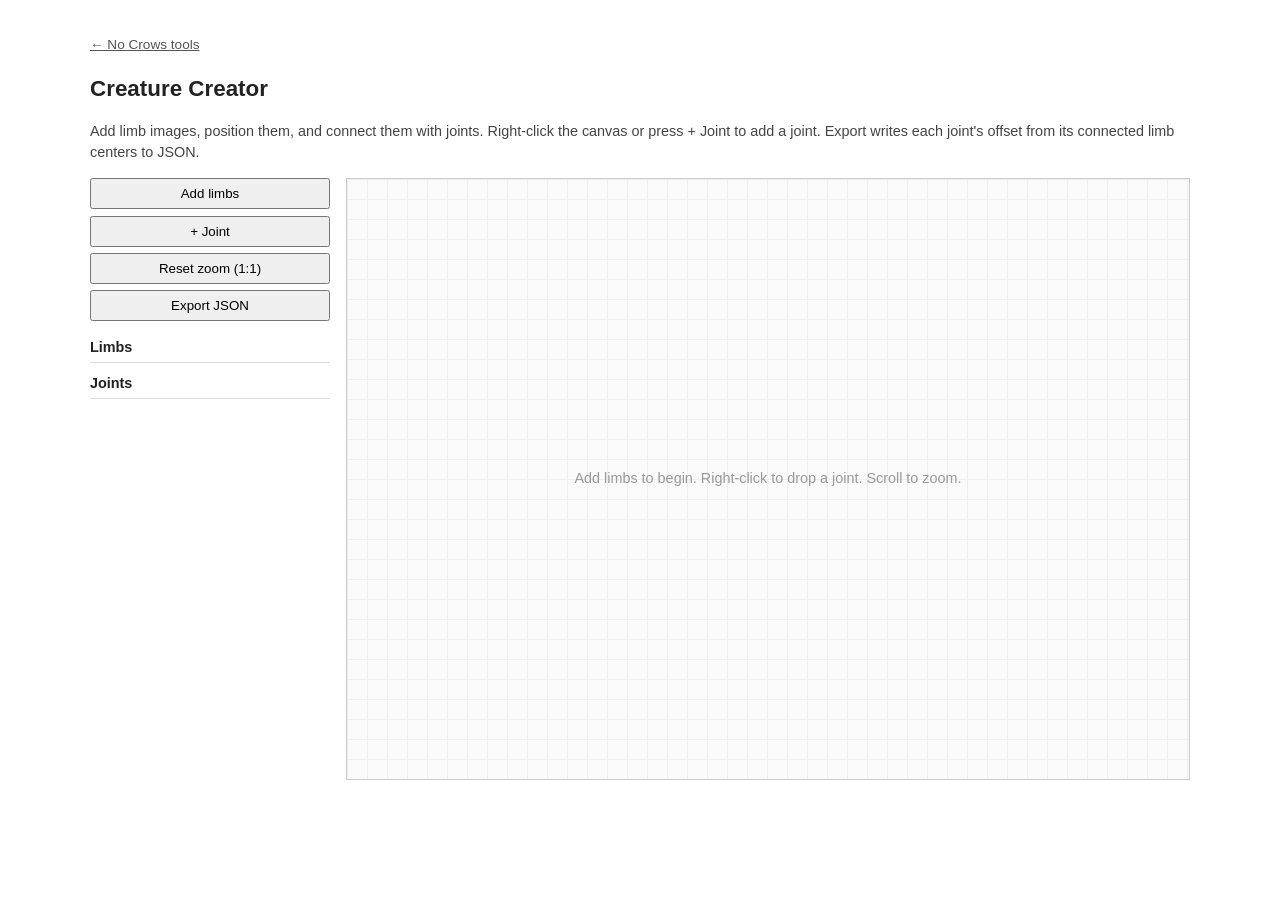
==== tools/creature-creator/index.html @ 3ebf4062 "added creature creator tool" ====
<!DOCTYPE html>
<html lang="en">
<head>
<meta charset="UTF-8">
<meta name="viewport" content="width=device-width, initial-scale=1.0">
<title>Creature Creator — No Crows tools</title>
<link rel="stylesheet" href="style.css">
</head>
<body>
  <p class="back"><a href="../../">&larr; No Crows tools</a></p>
  <h1>Creature Creator</h1>
  <p class="intro">Add limb images, position them, and connect them with joints. Right-click the canvas or press + Joint to add a joint. Export writes each joint's offset from its connected limb centers to JSON.</p>

  <div id="app">
    <aside id="panel">
      <div class="toolbar">
        <button id="add-limbs">Add limbs</button>
        <button id="add-joint">+ Joint</button>
        <button id="reset-view">Reset zoom (1:1)</button>
        <button id="export-json">Export JSON</button>
        <input type="file" id="limb-file" accept="image/png" multiple hidden>
      </div>

      <section>
        <h2>Limbs</h2>
        <ul id="limb-list" class="list"></ul>
      </section>

      <section>
        <h2>Joints</h2>
        <ul id="joint-list" class="list"></ul>
      </section>

      <section id="connections-section" hidden>
        <h2>Connected to <span id="conn-joint-name"></span></h2>
        <ul id="conn-list" class="list"></ul>
      </section>
    </aside>

    <div id="stage">
      <div id="world">
        <svg id="links"></svg>
      </div>
      <p id="stage-hint">Add limbs to begin. Right-click to drop a joint. Scroll to zoom.</p>
    </div>
  </div>

  <script src="creature.js"></script>
</body>
</html>
---- tools/creature-creator/style.css ----
body {
  font-family: sans-serif;
  max-width: 1100px;
  margin: 2rem auto;
  padding: 0 1rem;
  color: #222;
  line-height: 1.5;
}

.back a {
  font-size: 0.85rem;
  color: #555;
}

h1 {
  font-size: 1.4rem;
}

.intro {
  font-size: 0.9rem;
  color: #444;
}

#app {
  display: flex;
  gap: 1rem;
  align-items: stretch;
}

#panel {
  width: 240px;
  flex: 0 0 240px;
  font-size: 0.85rem;
}

.toolbar {
  display: flex;
  flex-direction: column;
  gap: 0.4rem;
  margin-bottom: 1rem;
}

button {
  padding: 6px 12px;
  cursor: pointer;
}

#panel h2 {
  font-size: 0.9rem;
  margin: 0.6rem 0 0.3rem;
  border-bottom: 1px solid #ddd;
  padding-bottom: 0.2rem;
}

.list {
  list-style: none;
  margin: 0;
  padding: 0;
}

.list li {
  display: flex;
  align-items: center;
  gap: 0.3rem;
  padding: 0.2rem 0;
}

.list .row-name {
  flex: 1;
  cursor: pointer;
  overflow: hidden;
  text-overflow: ellipsis;
  white-space: nowrap;
}

.list li.active .row-name {
  font-weight: bold;
}

.list button {
  padding: 1px 6px;
  font-size: 0.8rem;
}

.list input[type="text"] {
  flex: 1;
  min-width: 0;
  font-size: 0.85rem;
}

.list label {
  display: flex;
  align-items: center;
  gap: 0.3rem;
  cursor: pointer;
}

#stage {
  position: relative;
  flex: 1;
  min-height: 600px;
  border: 1px solid #ccc;
  overflow: hidden;
  background-color: #fafafa;
  background-image:
    linear-gradient(#eee 1px, transparent 1px),
    linear-gradient(90deg, #eee 1px, transparent 1px);
  background-size: 20px 20px;
}

#stage-hint {
  position: absolute;
  top: 50%;
  left: 50%;
  transform: translate(-50%, -50%);
  color: #999;
  font-size: 0.9rem;
  pointer-events: none;
  margin: 0;
}

#world {
  position: absolute;
  top: 0;
  left: 0;
  width: 0;
  height: 0;
  transform-origin: 0 0;
}

#links {
  position: absolute;
  inset: 0;
  width: 100%;
  height: 100%;
  overflow: visible;
  z-index: 9000;
  pointer-events: none;
}

.link {
  stroke: #3a6bff;
  stroke-width: 1.5;
  stroke-dasharray: 4 3;
}

.limb {
  position: absolute;
  cursor: move;
  user-select: none;
  -webkit-user-drag: none;
}

.limb.highlight {
  outline: 2px dashed #e08a00;
  outline-offset: 2px;
}

.limb.selected {
  outline: 2px solid #3a6bff;
  outline-offset: 2px;
}

.joint {
  position: absolute;
  width: 0;
  height: 0;
  z-index: 10000;
}

.joint-dot {
  position: absolute;
  left: 0;
  top: 0;
  width: 14px;
  height: 14px;
  border-radius: 50%;
  background: #e23030;
  border: 2px solid #fff;
  box-shadow: 0 0 0 1px #888;
  transform: translate(-50%, -50%);
  cursor: move;
}

.joint.selected .joint-dot {
  background: #3a6bff;
}

.joint-label {
  position: absolute;
  left: 10px;
  top: -9px;
  font-size: 11px;
  background: rgba(255, 255, 255, 0.85);
  padding: 0 3px;
  white-space: nowrap;
  cursor: move;
}
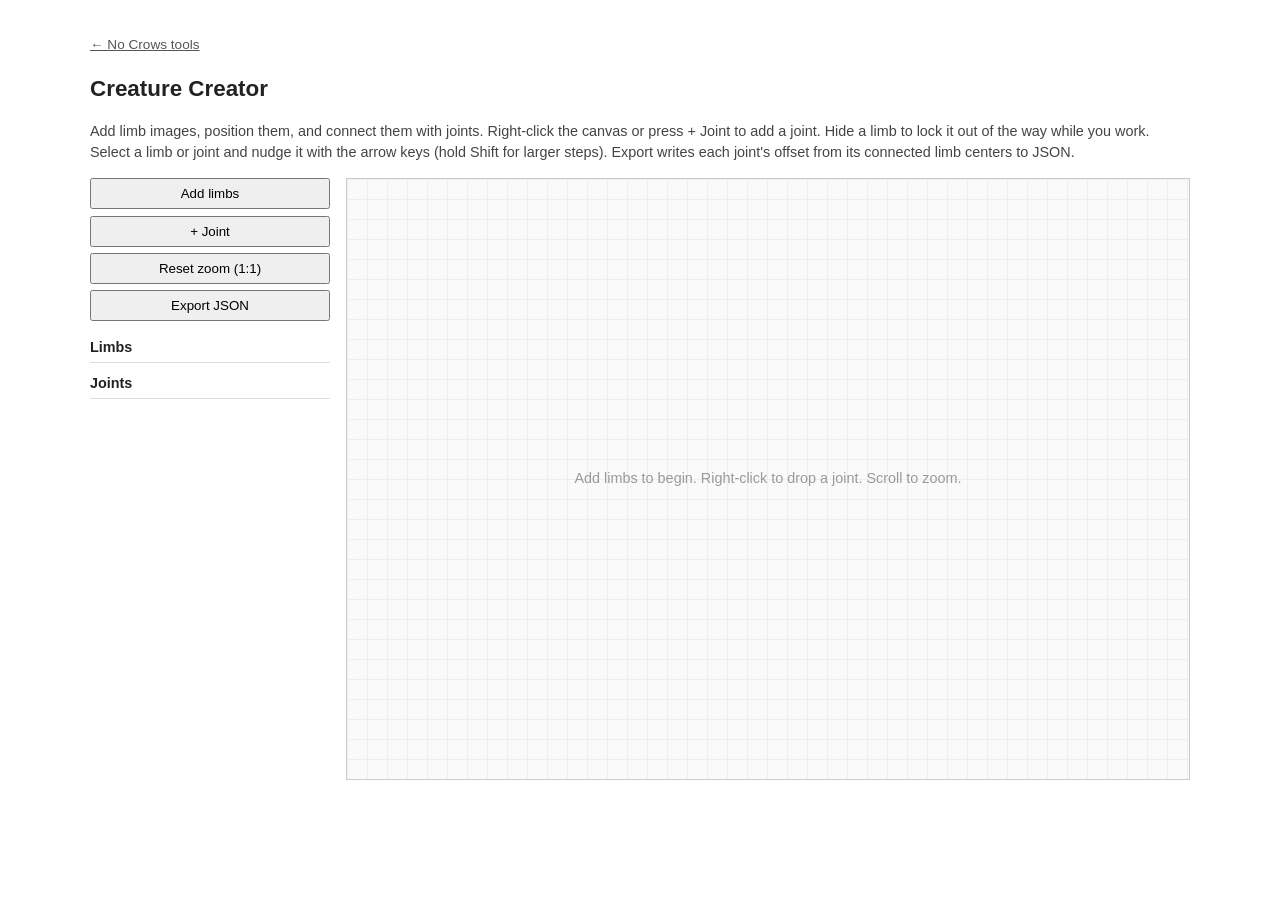
==== commit 926d2557: "zoom-stable joints, hide limbs, arrow nudging, fixed layer order" ====
--- a/tools/creature-creator/index.html
+++ b/tools/creature-creator/index.html
@@ -9,7 +9,7 @@
 <body>
   <p class="back"><a href="../../">&larr; No Crows tools</a></p>
   <h1>Creature Creator</h1>
-  <p class="intro">Add limb images, position them, and connect them with joints. Right-click the canvas or press + Joint to add a joint. Export writes each joint's offset from its connected limb centers to JSON.</p>
+  <p class="intro">Add limb images, position them, and connect them with joints. Right-click the canvas or press + Joint to add a joint. Hide a limb to lock it out of the way while you work. Select a limb or joint and nudge it with the arrow keys (hold Shift for larger steps). Export writes each joint's offset from its connected limb centers to JSON.</p>
 
   <div id="app">
     <aside id="panel">
--- a/tools/creature-creator/style.css
+++ b/tools/creature-creator/style.css
@@ -63,6 +63,15 @@
   align-items: center;
   gap: 0.3rem;
   padding: 0.2rem 0;
+}
+
+.list .layer-num {
+  flex: 0 0 auto;
+  min-width: 1.2em;
+  text-align: right;
+  color: #999;
+  font-size: 0.8rem;
+  font-variant-numeric: tabular-nums;
 }
 
 .list .row-name {
@@ -151,6 +160,15 @@
   -webkit-user-drag: none;
 }
 
+.limb.hidden {
+  display: none;
+}
+
+.list li.hidden-row .row-name {
+  color: #aaa;
+  cursor: default;
+}
+
 .limb.highlight {
   outline: 2px dashed #e08a00;
   outline-offset: 2px;
@@ -166,6 +184,7 @@
   width: 0;
   height: 0;
   z-index: 10000;
+  transform-origin: 0 0;
 }
 
 .joint-dot {
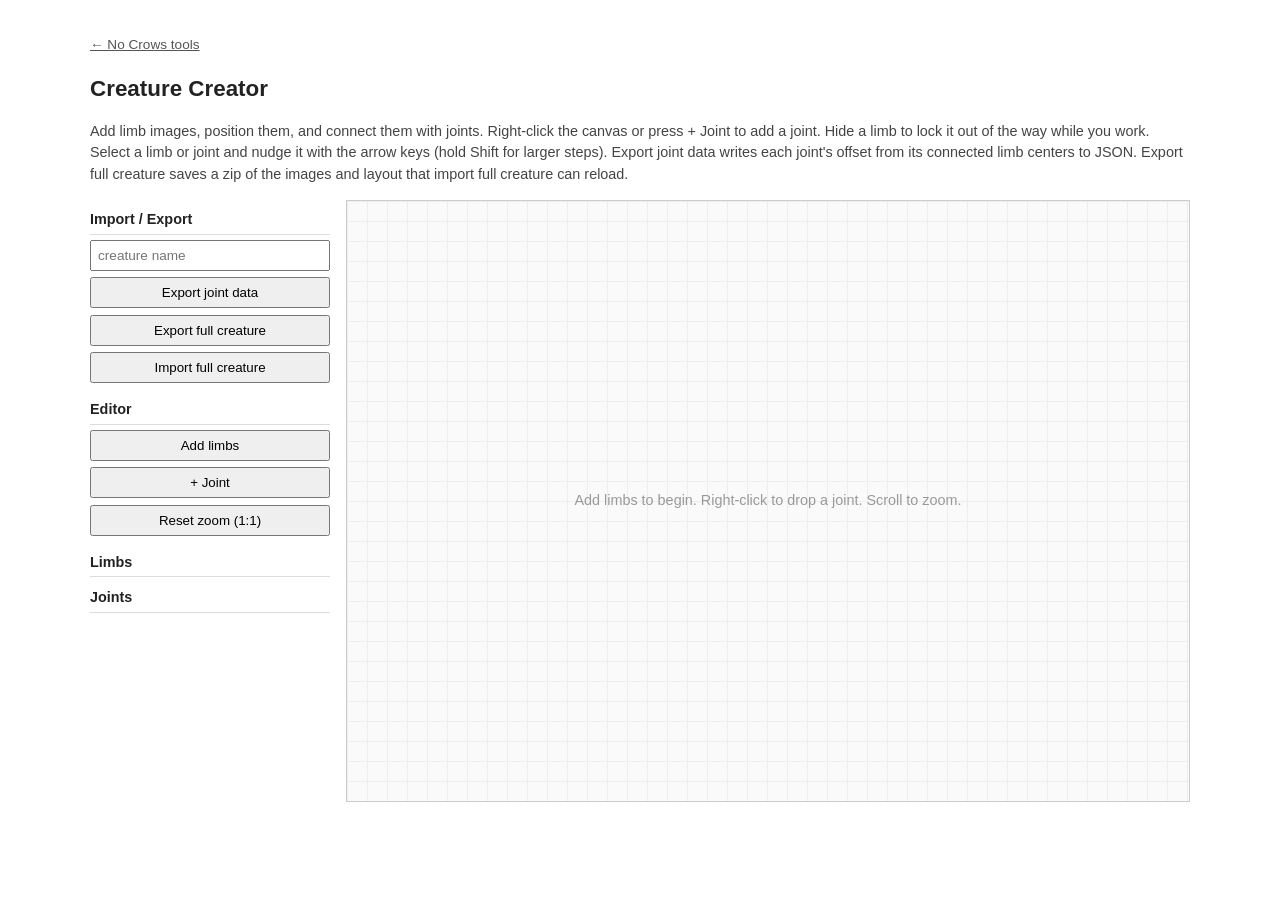
==== commit 88c2dc90: "added full creature exporting" ====
--- a/tools/creature-creator/index.html
+++ b/tools/creature-creator/index.html
@@ -9,17 +9,31 @@
 <body>
   <p class="back"><a href="../../">&larr; No Crows tools</a></p>
   <h1>Creature Creator</h1>
-  <p class="intro">Add limb images, position them, and connect them with joints. Right-click the canvas or press + Joint to add a joint. Hide a limb to lock it out of the way while you work. Select a limb or joint and nudge it with the arrow keys (hold Shift for larger steps). Export writes each joint's offset from its connected limb centers to JSON.</p>
+  <p class="intro">Add limb images, position them, and connect them with joints. Right-click the canvas or press + Joint to add a joint. Hide a limb to lock it out of the way while you work. Select a limb or joint and nudge it with the arrow keys (hold Shift for larger steps). Export joint data writes each joint's offset from its connected limb centers to JSON. Export full creature saves a zip of the images and layout that import full creature can reload.</p>
 
   <div id="app">
     <aside id="panel">
-      <div class="toolbar">
-        <button id="add-limbs">Add limbs</button>
-        <button id="add-joint">+ Joint</button>
-        <button id="reset-view">Reset zoom (1:1)</button>
-        <button id="export-json">Export JSON</button>
-        <input type="file" id="limb-file" accept="image/png" multiple hidden>
-      </div>
+      <section>
+        <h2>Import / Export</h2>
+        <div class="toolbar">
+          <input type="text" id="creature-name" placeholder="creature name">
+          <button id="export-joints">Export joint data</button>
+          <button id="export-full">Export full creature</button>
+          <button id="import-full">Import full creature</button>
+        </div>
+      </section>
+
+      <section>
+        <h2>Editor</h2>
+        <div class="toolbar">
+          <button id="add-limbs">Add limbs</button>
+          <button id="add-joint">+ Joint</button>
+          <button id="reset-view">Reset zoom (1:1)</button>
+        </div>
+      </section>
+
+      <input type="file" id="limb-file" accept="image/png" multiple hidden>
+      <input type="file" id="creature-file" accept=".zip,application/zip" hidden>
 
       <section>
         <h2>Limbs</h2>
@@ -45,6 +59,7 @@
     </div>
   </div>
 
+  <script src="zip.js"></script>
   <script src="creature.js"></script>
 </body>
 </html>
--- a/tools/creature-creator/style.css
+++ b/tools/creature-creator/style.css
@@ -43,6 +43,11 @@
 button {
   padding: 6px 12px;
   cursor: pointer;
+}
+
+.toolbar input[type="text"] {
+  padding: 6px;
+  font-size: 0.85rem;
 }
 
 #panel h2 {
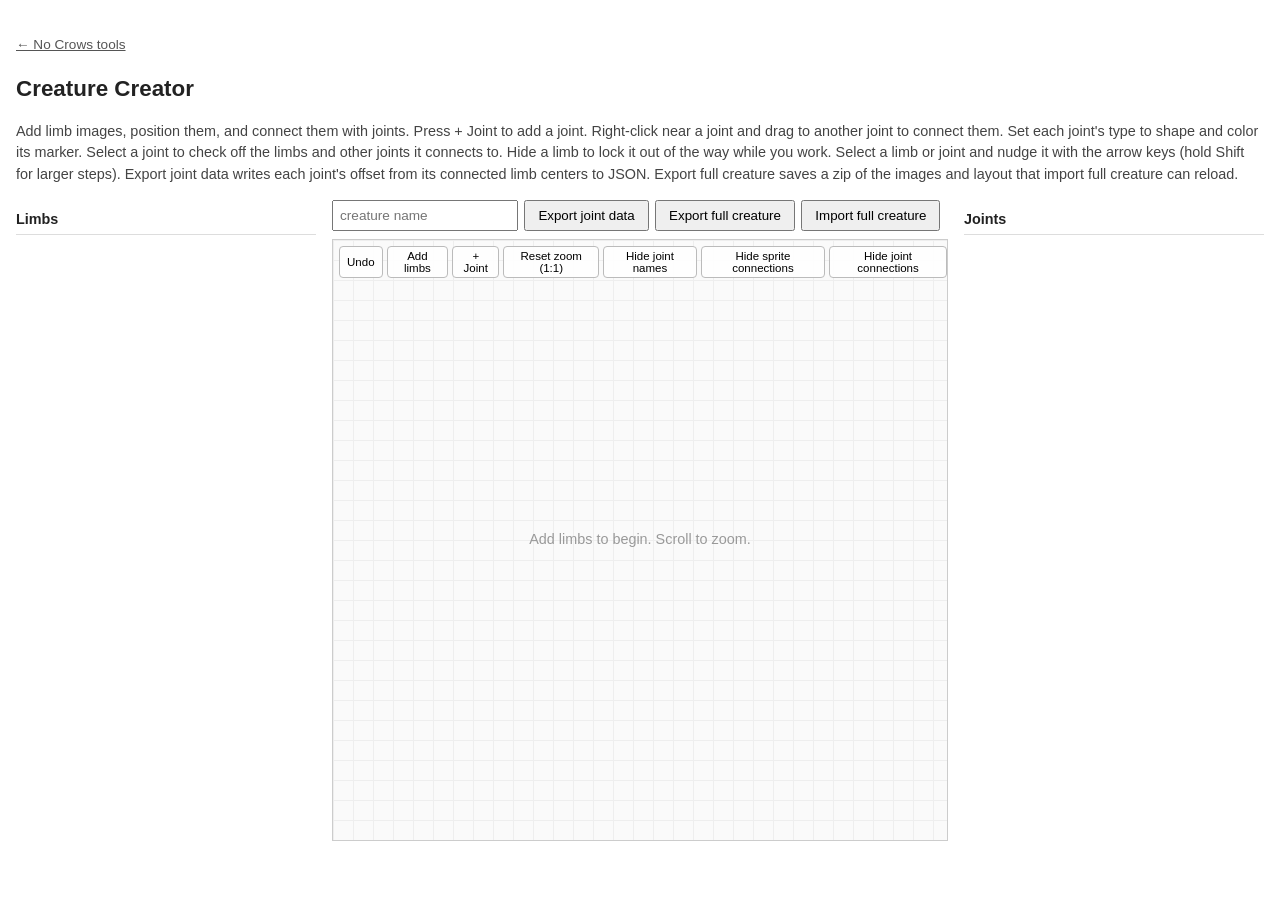
==== commit 6fa98d94: "MASSIVE creature creator overhaul - joint types - joint connections - undoing - better viewport scal" ====
--- a/tools/creature-creator/index.html
+++ b/tools/creature-creator/index.html
@@ -9,29 +9,10 @@
 <body>
   <p class="back"><a href="../../">&larr; No Crows tools</a></p>
   <h1>Creature Creator</h1>
-  <p class="intro">Add limb images, position them, and connect them with joints. Right-click the canvas or press + Joint to add a joint. Hide a limb to lock it out of the way while you work. Select a limb or joint and nudge it with the arrow keys (hold Shift for larger steps). Export joint data writes each joint's offset from its connected limb centers to JSON. Export full creature saves a zip of the images and layout that import full creature can reload.</p>
+  <p class="intro">Add limb images, position them, and connect them with joints. Press + Joint to add a joint. Right-click near a joint and drag to another joint to connect them. Set each joint's type to shape and color its marker. Select a joint to check off the limbs and other joints it connects to. Hide a limb to lock it out of the way while you work. Select a limb or joint and nudge it with the arrow keys (hold Shift for larger steps). Export joint data writes each joint's offset from its connected limb centers to JSON. Export full creature saves a zip of the images and layout that import full creature can reload.</p>
 
   <div id="app">
     <aside id="panel">
-      <section>
-        <h2>Import / Export</h2>
-        <div class="toolbar">
-          <input type="text" id="creature-name" placeholder="creature name">
-          <button id="export-joints">Export joint data</button>
-          <button id="export-full">Export full creature</button>
-          <button id="import-full">Import full creature</button>
-        </div>
-      </section>
-
-      <section>
-        <h2>Editor</h2>
-        <div class="toolbar">
-          <button id="add-limbs">Add limbs</button>
-          <button id="add-joint">+ Joint</button>
-          <button id="reset-view">Reset zoom (1:1)</button>
-        </div>
-      </section>
-
       <input type="file" id="limb-file" accept="image/png" multiple hidden>
       <input type="file" id="creature-file" accept=".zip,application/zip" hidden>
 
@@ -39,27 +20,50 @@
         <h2>Limbs</h2>
         <ul id="limb-list" class="list"></ul>
       </section>
+    </aside>
 
+    <div id="stage-col">
+      <div id="io-bar">
+        <input type="text" id="creature-name" placeholder="creature name">
+        <button id="export-joints">Export joint data</button>
+        <button id="export-full">Export full creature</button>
+        <button id="import-full">Import full creature</button>
+      </div>
+
+      <div id="stage">
+        <div id="stage-tools">
+          <button id="undo">Undo</button>
+          <button id="add-limbs">Add limbs</button>
+          <button id="add-joint">+ Joint</button>
+          <button id="reset-view">Reset zoom (1:1)</button>
+          <button id="toggle-joint-names">Hide joint names</button>
+          <button id="toggle-connections">Hide sprite connections</button>
+          <button id="toggle-joint-connections">Hide joint connections</button>
+        </div>
+        <div id="world">
+          <svg id="links"></svg>
+        </div>
+        <p id="stage-hint">Add limbs to begin. Scroll to zoom.</p>
+      </div>
+    </div>
+
+    <aside id="joint-panel">
       <section>
         <h2>Joints</h2>
         <ul id="joint-list" class="list"></ul>
       </section>
-
-      <section id="connections-section" hidden>
-        <h2>Connected to <span id="conn-joint-name"></span></h2>
-        <ul id="conn-list" class="list"></ul>
-      </section>
     </aside>
-
-    <div id="stage">
-      <div id="world">
-        <svg id="links"></svg>
-      </div>
-      <p id="stage-hint">Add limbs to begin. Right-click to drop a joint. Scroll to zoom.</p>
-    </div>
   </div>
 
   <script src="zip.js"></script>
-  <script src="creature.js"></script>
+  <script src="config.js"></script>
+  <script src="state.js"></script>
+  <script src="view.js"></script>
+  <script src="limbs.js"></script>
+  <script src="joints.js"></script>
+  <script src="render.js"></script>
+  <script src="undo.js"></script>
+  <script src="io.js"></script>
+  <script src="input.js"></script>
 </body>
 </html>
--- a/tools/creature-creator/style.css
+++ b/tools/creature-creator/style.css
@@ -1,6 +1,6 @@
 body {
   font-family: sans-serif;
-  max-width: 1100px;
+  max-width: 1500px;
   margin: 2rem auto;
   padding: 0 1rem;
   color: #222;
@@ -27,27 +27,62 @@
   align-items: stretch;
 }
 
-#panel {
-  width: 240px;
-  flex: 0 0 240px;
+#panel,
+#joint-panel {
+  width: 300px;
+  flex: 0 0 300px;
   font-size: 0.85rem;
-}
-
-.toolbar {
+  max-height: 600px;
+  overflow-y: auto;
+}
+
+#stage-col {
+  flex: 1;
   display: flex;
   flex-direction: column;
+  min-width: 0;
+}
+
+#io-bar {
+  display: flex;
+  flex-wrap: wrap;
+  align-items: center;
   gap: 0.4rem;
-  margin-bottom: 1rem;
+  margin-bottom: 0.5rem;
+}
+
+#io-bar input[type="text"] {
+  padding: 6px;
+  font-size: 0.85rem;
+}
+
+#stage-tools {
+  position: absolute;
+  top: 6px;
+  left: 6px;
+  z-index: 10001;
+  display: flex;
+  gap: 4px;
+}
+
+#stage-tools button {
+  padding: 3px 7px;
+  font-size: 0.72rem;
+  background: rgba(255, 255, 255, 0.9);
+  border: 1px solid #bbb;
+  border-radius: 4px;
+}
+
+#joint-panel h2 {
+  font-size: 0.9rem;
+  margin: 0.6rem 0 0.3rem;
+  border-bottom: 1px solid #ddd;
+  padding-bottom: 0.2rem;
 }
 
 button {
   padding: 6px 12px;
   cursor: pointer;
-}
-
-.toolbar input[type="text"] {
-  padding: 6px;
-  font-size: 0.85rem;
 }
 
 #panel h2 {
@@ -67,7 +102,14 @@
   display: flex;
   align-items: center;
   gap: 0.3rem;
-  padding: 0.2rem 0;
+  padding: 0.2rem 0.3rem;
+  border: 1px solid transparent;
+  border-radius: 6px;
+}
+
+.list li.active {
+  border-color: #3a6bff;
+  background: #eef2ff;
 }
 
 .list .layer-num {
@@ -85,6 +127,7 @@
   overflow: hidden;
   text-overflow: ellipsis;
   white-space: nowrap;
+  font-size: 0.75rem;
 }
 
 .list li.active .row-name {
@@ -94,6 +137,20 @@
 .list button {
   padding: 1px 6px;
   font-size: 0.8rem;
+}
+
+.list .icon-btn {
+  display: flex;
+  align-items: center;
+  justify-content: center;
+  padding: 2px;
+}
+
+.list .icon-btn svg {
+  width: 14px;
+  height: 14px;
+  fill: currentColor;
+  display: block;
 }
 
 .list input[type="text"] {
@@ -102,10 +159,15 @@
   font-size: 0.85rem;
 }
 
-.list label {
-  display: flex;
-  align-items: center;
-  gap: 0.3rem;
+.list .joint-type {
+  flex: 0 1 auto;
+  min-width: 0;
+  font-size: 0.75rem;
+}
+
+.list .conn-check {
+  flex: 0 0 auto;
+  margin: 0;
   cursor: pointer;
 }
 
@@ -154,8 +216,14 @@
 
 .link {
   stroke: #3a6bff;
-  stroke-width: 1.5;
-  stroke-dasharray: 4 3;
+}
+
+.joint-link {
+  stroke: #f5b301;
+}
+
+.joint-link.selected {
+  stroke: #2ea043;
 }
 
 .limb {
@@ -174,14 +242,39 @@
   cursor: default;
 }
 
-.limb.highlight {
+.limb-highlight {
+  position: absolute;
   outline: 2px dashed #e08a00;
   outline-offset: 2px;
-}
-
-.limb.selected {
+  transform-origin: 0 0;
+  pointer-events: none;
+  z-index: 9998;
+}
+
+.limb-sel {
+  position: absolute;
   outline: 2px solid #3a6bff;
   outline-offset: 2px;
+  transform-origin: 0 0;
+  pointer-events: none;
+  z-index: 9999;
+}
+
+.limb-label {
+  position: absolute;
+  left: 0;
+  right: 0;
+  top: 0;
+  box-sizing: border-box;
+  transform: translateY(-100%);
+  text-align: center;
+  color: #3a6bff;
+  font-size: 12px;
+  font-weight: bold;
+  white-space: nowrap;
+  overflow: hidden;
+  text-overflow: ellipsis;
+  padding: 0 2px;
 }
 
 .joint {
@@ -192,22 +285,29 @@
   transform-origin: 0 0;
 }
 
-.joint-dot {
+.joint-svg {
   position: absolute;
   left: 0;
   top: 0;
-  width: 14px;
-  height: 14px;
-  border-radius: 50%;
-  background: #e23030;
-  border: 2px solid #fff;
-  box-shadow: 0 0 0 1px #888;
+  width: 16px;
+  height: 16px;
   transform: translate(-50%, -50%);
+  overflow: visible;
   cursor: move;
-}
-
-.joint.selected .joint-dot {
-  background: #3a6bff;
+  filter: drop-shadow(0 0 1px #666);
+}
+
+.joint-shape {
+  stroke: #fff;
+  stroke-width: 1.5;
+}
+
+.joint.selected .joint-shape {
+  fill: #3a6bff;
+}
+
+#world.hide-joint-names .joint-label {
+  display: none;
 }
 
 .joint-label {
